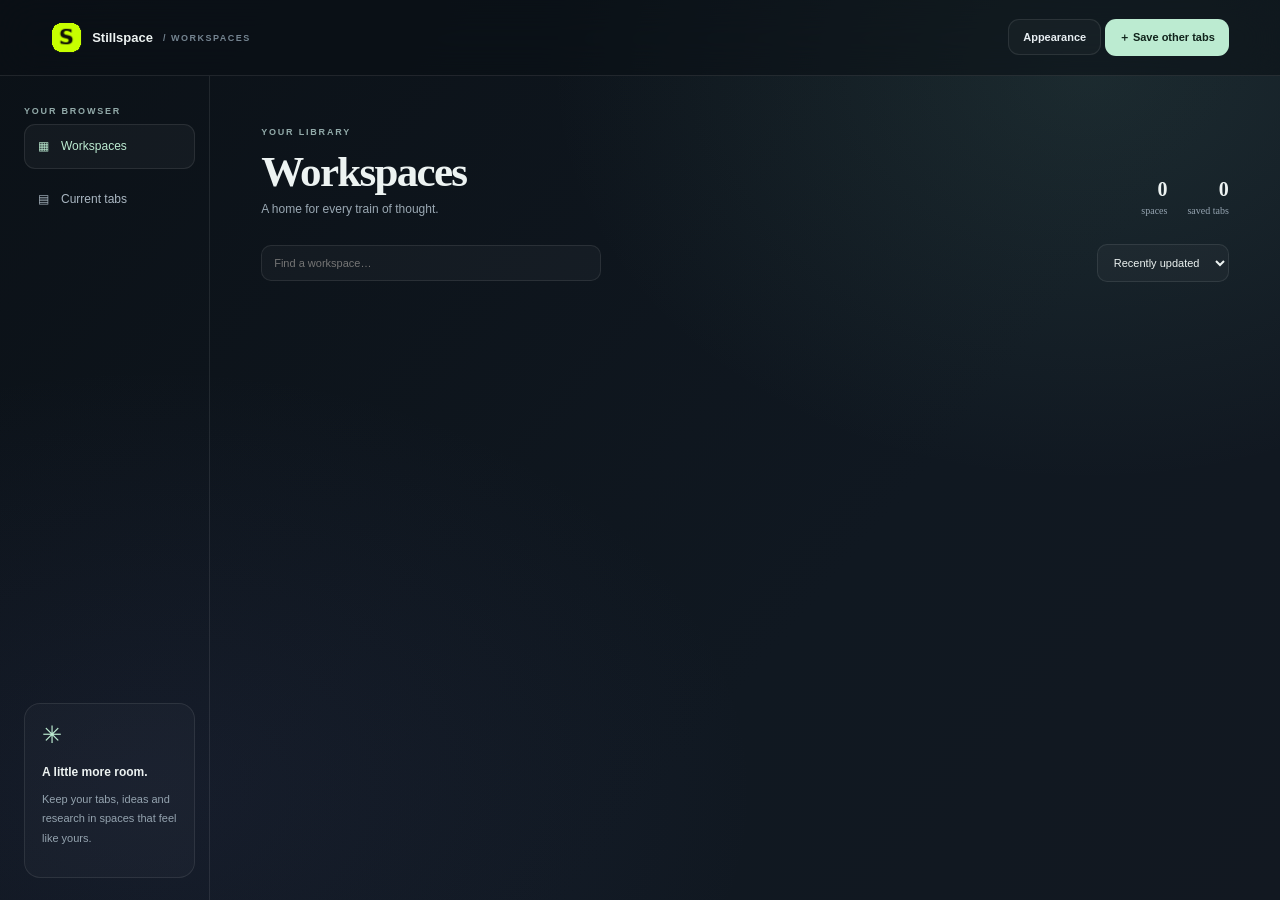
==== manager.html @ 1e831ba9 "chore: baseline Stillspace v2.18.0" ====
<!doctype html><html lang="en"><head><meta charset="utf-8"><meta name="viewport" content="width=device-width,initial-scale=1"><title>Stillspace · Workspaces</title><link rel="icon" type="image/png" sizes="32x32" href="icons/icon32.png"><link rel="stylesheet" href="manager.css"></head><body data-theme="aurora"><div class="ambient"></div><header><a class="brand" href="newtab.html"><img class="brand-logo" src="icons/icon32.png" alt=""> <span>Stillspace</span> <small>/ WORKSPACES</small></a><div><button id="appearanceBtn" class="ghost">Appearance</button> <button id="newWorkspaceBtn" class="primary">＋ Save other tabs</button></div></header><main><aside><div class="eyebrow">YOUR BROWSER</div><button class="nav active" data-view="workspaces">▦　Workspaces</button><button class="nav" data-view="current">▤　Current tabs</button><div class="railnote"><span>✳</span><h3>A little more room.</h3><p>Keep your tabs, ideas and research in spaces that feel like yours.</p></div></aside><section class="content"><div class="pagehead"><div><div class="eyebrow" id="kicker">YOUR LIBRARY</div><h1 id="pageTitle">Workspaces</h1><p id="pageDesc">A home for every train of thought.</p></div><div class="stats"><b id="wsTotal">0 <small>spaces</small></b><b id="tabTotal">0 <small>saved tabs</small></b></div></div><section id="workspaceView"><div class="toolbar"><input id="workspaceSearch" placeholder="Find a workspace…"><select id="sortMode"><option value="recent">Recently updated</option><option value="name">Name A–Z</option><option value="tabs">Most tabs</option></select></div><div id="workspaceGrid" class="grid"></div><div id="emptyWorkspaces" class="empty" hidden><h2>Your first space starts here.</h2><p>Save the tabs you’re not using. They’ll be ready when you need them.</p><button class="primary" id="emptySave">Save other tabs</button></div></section><section id="currentView" hidden><div class="toolbar"><span id="currentSummary">Tabs in this window</span><button class="primary" id="stashOthers">Save all except active</button></div><div id="currentTabs" class="tablist"></div></section></section></main><dialog id="workspaceDialog"><form id="workspaceForm"><div class="dialoghead"><h2 id="dialogTitle">New workspace</h2><button type="button" class="ghost" id="cancelDialog">×</button></div><label>Name<input id="wsName" maxlength="48" required placeholder="e.g. DSA sprint"></label><label>Icon<select id="wsIcon"><option>✦</option><option>⌘</option><option>◈</option><option>⌁</option><option>☾</option><option>✳</option><option>▣</option><option>⚡</option><option>📚</option></select></label><label>Accent<div class="colors"><button type="button" data-color="#a8e6c1" style="--c:#a8e6c1"></button><button type="button" data-color="#a9baff" style="--c:#a9baff"></button><button type="button" data-color="#e8b2d1" style="--c:#e8b2d1"></button><button type="button" data-color="#f0cf9a" style="--c:#f0cf9a"></button><button type="button" data-color="#9ad8df" style="--c:#9ad8df"></button></div></label><label>Card style<select id="wsStyle"><option value="glass">Soft glass</option><option value="solid">Solid minimal</option><option value="glow">Ambient glow</option></select></label><label>Next step<input id="wsNextStep" maxlength="140" placeholder="e.g. Finish the API tests"></label><label>Project checkpoint<textarea id="wsCheckpoint" rows="3" maxlength="1200" placeholder="Where did you stop? What should you remember?"></textarea></label><div class="dialogactions"><button type="button" class="ghost" id="cancelDialog2">Cancel</button><button class="primary">Save workspace</button></div></form></dialog><aside id="appearancePanel" class="appearance" hidden><div class="dialoghead"><h2>Appearance</h2><button id="closeAppearance" class="ghost">×</button></div><label>Theme<select id="themeSelect"><option value="aurora">Aurora</option><option value="midnight">Midnight</option><option value="sand">Warm sand</option><option value="rose">Rose dusk</option></select></label><label>Typography<select id="fontSelect"><option value="modern">Modern sans</option><option value="editorial">Editorial serif</option><option value="mono">Developer mono</option></select></label><label>Motion<select id="motionSelect"><option value="ambient">Ambient motion</option><option value="subtle">Subtle</option><option value="off">Reduced motion</option></select></label><div class="eyebrow">WALLPAPER</div><div class="walls"><button data-wall="aurora">Aurora</button><button data-wall="ocean">Ocean</button><button data-wall="dusk">Dusk</button><button data-wall="forest">Forest</button></div><label class="upload">Upload wallpaper<input id="wallpaperFile" type="file" accept="image/*"></label><button id="resetLook" class="ghost full">Reset appearance</button></aside><div id="toast" class="toast"></div><script src="manager.js"></script></body></html>
---- manager.css ----
*{box-sizing:border-box}body{margin:0;min-height:100vh;background:#0b1015;color:#edf3f2;font:13px 'DM Sans',sans-serif;--accent:#bcebd1;--accentText:#10231b;--line:#ffffff17}body[data-theme=midnight]{--accent:#b8c8ff;--accentText:#11182d}body[data-theme=sand]{--accent:#f0d3a8;--accentText:#332619}body[data-theme=rose]{--accent:#f1c4d5;--accentText:#351c2b}body[data-font=editorial]{font-family:'Playfair Display',serif}body[data-font=mono]{font-family:'DM Mono',monospace}.ambient{position:fixed;inset:0;z-index:-1;background:radial-gradient(ellipse at 85% 8%,#6ca99522,transparent 35%),radial-gradient(ellipse at 12% 88%,#575a9d1c,transparent 38%),linear-gradient(130deg,#0b1117,#101821 65%,#121821)}header{height:76px;border-bottom:1px solid var(--line);display:flex;align-items:center;justify-content:space-between;padding:0 4vw;background:#0b10158a;backdrop-filter:blur(20px)}button,input,select{font:inherit}button{cursor:pointer;transition:.18s}button:hover{filter:brightness(1.1);transform:translateY(-1px)}.brand{color:inherit;text-decoration:none;font-weight:800;display:flex;align-items:center;gap:10px}.brand-logo{width:31px;height:31px;display:block;object-fit:cover;border-radius:9px;flex:none}.brand small{color:#758591;font-size:9px;letter-spacing:1.5px}.primary,.ghost{padding:11px 14px;border-radius:11px;font-size:11px;font-weight:700}.primary{background:var(--accent);color:var(--accentText);border:0}.ghost{border:1px solid var(--line);background:#ffffff07;color:#e8eef2}main{display:grid;grid-template-columns:210px minmax(0,1fr);max-width:1500px;margin:auto;min-height:calc(100vh - 76px)}aside:not(.appearance){padding:30px 14px 22px 24px;border-right:1px solid var(--line);display:flex;flex-direction:column;gap:8px}.eyebrow{font-size:9px;letter-spacing:1.8px;color:#92aaa9;font-weight:800}.nav{text-align:left;padding:13px;border:1px solid transparent;border-radius:11px;background:transparent;color:#aab7c2;font-size:12px}.nav.active{color:var(--accent);background:#ffffff09;border-color:var(--line)}.railnote{margin-top:auto;padding:17px;border:1px solid var(--line);border-radius:16px;background:#ffffff06}.railnote span{font-size:24px;color:var(--accent)}.railnote h3{font-size:12px;margin:16px 0 5px}.railnote p,.muted{font-size:11px;line-height:1.8;color:#95a4b0}.content{padding:clamp(25px,4vw,58px);min-width:0}.pagehead{display:flex;justify-content:space-between;align-items:end;margin-bottom:28px;gap:20px}.pagehead h1{font:600 clamp(30px,4vw,43px)/1.1 Manrope;margin:11px 0 7px;letter-spacing:-1.7px}.pagehead p{margin:0;color:#9aa8b3;font-size:12px}.stats{display:flex;gap:20px}.stats b{font:600 20px Manrope;text-align:right}.stats small{display:block;font:10px 'DM Sans';color:#96a5b2;margin-top:4px}.toolbar{display:flex;justify-content:space-between;gap:10px;margin-bottom:16px;align-items:center}.toolbar input,.toolbar select,form input,form select,.appearance select{background:#ffffff08;color:#edf3f2;border:1px solid var(--line);padding:11px 12px;border-radius:10px;outline:none;font-size:11px}.toolbar input{width:min(340px,65%)}select option{background:#111820}.grid{display:grid;grid-template-columns:repeat(3,minmax(0,1fr));gap:13px}.space{--cardAccent:var(--accent);position:relative;overflow:hidden;min-height:185px;padding:17px;border:1px solid var(--line);border-radius:18px;background:linear-gradient(145deg,#ffffff0d,#ffffff03);animation:rise .3s both}.space.solid{background:#111820}.space.glow:before{content:'';position:absolute;right:-45px;top:-50px;width:130px;height:130px;border-radius:50%;background:var(--cardAccent);filter:blur(65px);opacity:.25}.space:hover{border-color:color-mix(in srgb,var(--cardAccent) 50%,transparent);transform:translateY(-3px)}.spacehead{display:flex;align-items:center;justify-content:space-between}.spaceicon{width:40px;height:40px;border-radius:13px;display:grid;place-items:center;color:var(--cardAccent);background:color-mix(in srgb,var(--cardAccent) 13%,transparent);font-size:20px}.count{font-size:10px;color:#a5b2be;border:1px solid var(--line);border-radius:30px;padding:5px 8px}.spacename{font:600 16px Manrope;margin:16px 0 5px;overflow-wrap:anywhere}.meta{font-size:10px;color:#9aa8b3}.favrow{display:flex;margin-top:13px}.fav{display:grid;place-items:center;width:22px;height:22px;margin-left:-2px;border:2px solid #111820;border-radius:50%;overflow:hidden;background:#28343d;font-size:9px}.fav img{width:100%;height:100%;object-fit:cover}.actions{display:flex;gap:6px;margin-top:13px;position:relative}.small{font-size:10px;padding:7px 9px;border-radius:8px;background:#ffffff07;border:1px solid var(--line);color:#e7edf0}.small.restore{background:var(--cardAccent);color:var(--accentText);border-color:transparent;font-weight:700}.empty{padding:60px 20px;text-align:center;border:1px dashed #ffffff24;border-radius:18px}.empty h2{font:600 20px Manrope}.empty p{color:#95a4b0;font-size:12px}.tablist{display:grid;gap:8px}.tabrow{display:flex;align-items:center;gap:12px;padding:12px;border:1px solid var(--line);background:#ffffff05;border-radius:12px;min-width:0}.tabfav{width:28px;height:28px;border-radius:8px;display:grid;place-items:center;background:#ffffff0b;overflow:hidden;flex:none}.tabfav img{width:100%;height:100%;object-fit:cover}.tabinfo{min-width:0;flex:1}.tabtitle,.taburl{white-space:nowrap;overflow:hidden;text-overflow:ellipsis}.tabtitle{font-size:11px;font-weight:700}.taburl{font-size:10px;color:#94a3af;margin-top:4px}.activeflag{font-size:9px;color:var(--accent)}.callout{display:flex;gap:18px;padding:26px;border:1px solid var(--line);border-radius:19px;background:#ffffff08}.star{display:grid;place-items:center;width:48px;height:48px;border-radius:14px;background:#bcebd120;color:var(--accent);font-size:24px;flex:none}.callout h2{font:600 20px Manrope;margin:4px 0 10px}.callout p{font-size:12px;line-height:1.8;color:#9aa8b3;max-width:650px}.pills{display:flex;gap:8px;flex-wrap:wrap;margin-top:18px}.pills span{border:1px solid var(--line);padding:8px 12px;border-radius:30px;color:#aab7c2;font-size:10px}.appearance{position:fixed;right:18px;top:90px;z-index:4;width:min(320px,calc(100% - 36px));padding:22px;background:#111820f5;border:1px solid var(--line);border-radius:19px;box-shadow:0 20px 80px #0008;backdrop-filter:blur(24px)}.appearance[hidden],section[hidden],.empty[hidden]{display:none}.dialoghead{display:flex;justify-content:space-between;align-items:center}.dialoghead h2{font:600 20px Manrope}.appearance label,form label{display:grid;gap:8px;font-size:11px;color:#aab7c2;margin:15px 0}.walls{display:grid;grid-template-columns:repeat(2,1fr);gap:8px;margin:12px 0}.walls button{height:54px;border:1px solid var(--line);border-radius:10px;color:white;background:radial-gradient(at 30% 20%,#80b8a2,transparent 60%),linear-gradient(135deg,#14252e,#24223b)}.walls button[data-wall=ocean]{background:radial-gradient(at 30% 25%,#477e9b,transparent 55%),linear-gradient(145deg,#091724,#132e3d)}.walls button[data-wall=dusk]{background:radial-gradient(at 70% 10%,#a274b2,transparent 48%),linear-gradient(145deg,#302440,#181d36)}.walls button[data-wall=forest]{background:radial-gradient(at 25% 20%,#6e987b,transparent 45%),linear-gradient(145deg,#14271e,#182d32)}.upload{display:block;padding:12px;border:1px dashed var(--line);border-radius:10px;cursor:pointer}.upload input{display:block;margin-top:8px}.full{width:100%}dialog{width:min(420px,calc(100% - 30px));border:1px solid #ffffff22;border-radius:20px;background:#111820;color:#edf3f2;padding:24px;box-shadow:0 30px 100px #0009}dialog::backdrop{background:#03060acc;backdrop-filter:blur(6px)}form label{margin:14px 0}.colors{display:flex;gap:10px}.colors button{width:28px;height:28px;border-radius:50%;background:var(--c);border:3px solid #111820;outline:1px solid transparent}.colors button.selected{outline-color:var(--c)}.dialogactions{display:flex;justify-content:end;gap:8px}.toast{position:fixed;bottom:22px;left:50%;transform:translate(-50%,12px);opacity:0;background:#17212b;border:1px solid var(--line);padding:12px 16px;border-radius:11px;transition:.2s;font-size:11px}.toast.show{opacity:1;transform:translate(-50%,0)}@keyframes rise{from{opacity:0;translate:0 7px}to{opacity:1;translate:0 0}}body[data-motion=off] *,body[data-motion=off] *:before{animation:none!important;transition:none!important}body[data-motion=subtle] .space{animation:none}@media(max-width:1050px){.grid{grid-template-columns:repeat(2,minmax(0,1fr))}}@media(max-width:720px){header{padding:12px 16px;height:auto;gap:10px;flex-wrap:wrap}.brand small{display:none}main{display:block}aside:not(.appearance){display:flex;flex-direction:row;overflow:auto;padding:10px;border-right:0;border-bottom:1px solid var(--line)}.railnote{display:none}.nav{white-space:nowrap}.content{padding:24px 15px}.grid{grid-template-columns:1fr}.pagehead{align-items:flex-start}.stats{gap:12px}}@media(prefers-reduced-motion:reduce){*{animation:none!important;transition:none!important}}
/* v2.7 workspace continuity + clear destructive action */
.continuity{margin-top:10px;padding:10px;border:1px solid #ffffff12;border-radius:10px;background:#00000016;display:grid;gap:6px}.nextstep{font-size:10px;color:var(--cardAccent);font-weight:800;line-height:1.5;overflow-wrap:anywhere}.checkpoint{font-size:10px;line-height:1.55;color:#aab7c2;display:-webkit-box;-webkit-line-clamp:2;-webkit-box-orient:vertical;overflow:hidden;overflow-wrap:anywhere}.actions .small:last-child{border-color:#9b626255;color:#e9a3a3}.actions .small:last-child:hover{background:#6c252533;border-color:#d67a7a}
form textarea{background:#ffffff08;color:#edf3f2;border:1px solid var(--line);padding:11px 12px;border-radius:10px;outline:none;font:inherit;font-size:11px;resize:vertical;min-height:76px}
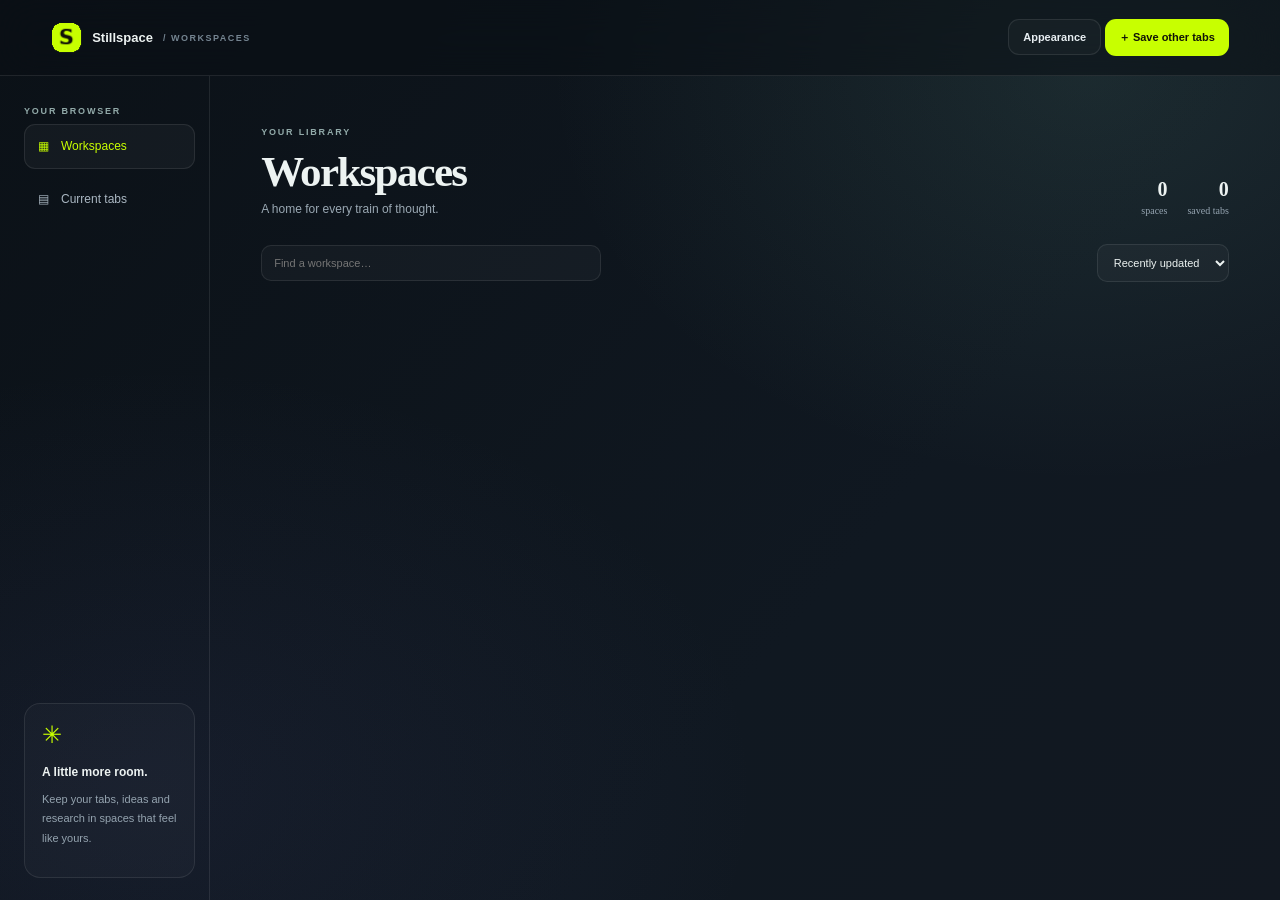
==== commit 58674e42: "chore(release): prepare v2.18.1 for Chrome Web Store compliance and testing" ====
--- a/manager.html
+++ b/manager.html
@@ -1 +1 @@
-<!doctype html><html lang="en"><head><meta charset="utf-8"><meta name="viewport" content="width=device-width,initial-scale=1"><title>Stillspace · Workspaces</title><link rel="icon" type="image/png" sizes="32x32" href="icons/icon32.png"><link rel="stylesheet" href="manager.css"></head><body data-theme="aurora"><div class="ambient"></div><header><a class="brand" href="newtab.html"><img class="brand-logo" src="icons/icon32.png" alt=""> <span>Stillspace</span> <small>/ WORKSPACES</small></a><div><button id="appearanceBtn" class="ghost">Appearance</button> <button id="newWorkspaceBtn" class="primary">＋ Save other tabs</button></div></header><main><aside><div class="eyebrow">YOUR BROWSER</div><button class="nav active" data-view="workspaces">▦　Workspaces</button><button class="nav" data-view="current">▤　Current tabs</button><div class="railnote"><span>✳</span><h3>A little more room.</h3><p>Keep your tabs, ideas and research in spaces that feel like yours.</p></div></aside><section class="content"><div class="pagehead"><div><div class="eyebrow" id="kicker">YOUR LIBRARY</div><h1 id="pageTitle">Workspaces</h1><p id="pageDesc">A home for every train of thought.</p></div><div class="stats"><b id="wsTotal">0 <small>spaces</small></b><b id="tabTotal">0 <small>saved tabs</small></b></div></div><section id="workspaceView"><div class="toolbar"><input id="workspaceSearch" placeholder="Find a workspace…"><select id="sortMode"><option value="recent">Recently updated</option><option value="name">Name A–Z</option><option value="tabs">Most tabs</option></select></div><div id="workspaceGrid" class="grid"></div><div id="emptyWorkspaces" class="empty" hidden><h2>Your first space starts here.</h2><p>Save the tabs you’re not using. They’ll be ready when you need them.</p><button class="primary" id="emptySave">Save other tabs</button></div></section><section id="currentView" hidden><div class="toolbar"><span id="currentSummary">Tabs in this window</span><button class="primary" id="stashOthers">Save all except active</button></div><div id="currentTabs" class="tablist"></div></section></section></main><dialog id="workspaceDialog"><form id="workspaceForm"><div class="dialoghead"><h2 id="dialogTitle">New workspace</h2><button type="button" class="ghost" id="cancelDialog">×</button></div><label>Name<input id="wsName" maxlength="48" required placeholder="e.g. DSA sprint"></label><label>Icon<select id="wsIcon"><option>✦</option><option>⌘</option><option>◈</option><option>⌁</option><option>☾</option><option>✳</option><option>▣</option><option>⚡</option><option>📚</option></select></label><label>Accent<div class="colors"><button type="button" data-color="#a8e6c1" style="--c:#a8e6c1"></button><button type="button" data-color="#a9baff" style="--c:#a9baff"></button><button type="button" data-color="#e8b2d1" style="--c:#e8b2d1"></button><button type="button" data-color="#f0cf9a" style="--c:#f0cf9a"></button><button type="button" data-color="#9ad8df" style="--c:#9ad8df"></button></div></label><label>Card style<select id="wsStyle"><option value="glass">Soft glass</option><option value="solid">Solid minimal</option><option value="glow">Ambient glow</option></select></label><label>Next step<input id="wsNextStep" maxlength="140" placeholder="e.g. Finish the API tests"></label><label>Project checkpoint<textarea id="wsCheckpoint" rows="3" maxlength="1200" placeholder="Where did you stop? What should you remember?"></textarea></label><div class="dialogactions"><button type="button" class="ghost" id="cancelDialog2">Cancel</button><button class="primary">Save workspace</button></div></form></dialog><aside id="appearancePanel" class="appearance" hidden><div class="dialoghead"><h2>Appearance</h2><button id="closeAppearance" class="ghost">×</button></div><label>Theme<select id="themeSelect"><option value="aurora">Aurora</option><option value="midnight">Midnight</option><option value="sand">Warm sand</option><option value="rose">Rose dusk</option></select></label><label>Typography<select id="fontSelect"><option value="modern">Modern sans</option><option value="editorial">Editorial serif</option><option value="mono">Developer mono</option></select></label><label>Motion<select id="motionSelect"><option value="ambient">Ambient motion</option><option value="subtle">Subtle</option><option value="off">Reduced motion</option></select></label><div class="eyebrow">WALLPAPER</div><div class="walls"><button data-wall="aurora">Aurora</button><button data-wall="ocean">Ocean</button><button data-wall="dusk">Dusk</button><button data-wall="forest">Forest</button></div><label class="upload">Upload wallpaper<input id="wallpaperFile" type="file" accept="image/*"></label><button id="resetLook" class="ghost full">Reset appearance</button></aside><div id="toast" class="toast"></div><script src="manager.js"></script></body></html>+<!doctype html><html lang="en"><head><meta charset="utf-8"><meta name="viewport" content="width=device-width,initial-scale=1"><title>Stillspace · Workspaces</title><link rel="icon" type="image/png" sizes="32x32" href="icons/icon32.png"><link rel="stylesheet" href="manager.css"></head><body data-theme="stealth"><div class="ambient"></div><header><a class="brand" href="newtab.html"><img class="brand-logo" src="icons/icon32.png" alt=""> <span>Stillspace</span> <small>/ WORKSPACES</small></a><div><button id="appearanceBtn" class="ghost">Appearance</button> <button id="newWorkspaceBtn" class="primary">＋ Save other tabs</button></div></header><main><aside><div class="eyebrow">YOUR BROWSER</div><button class="nav active" data-view="workspaces">▦　Workspaces</button><button class="nav" data-view="current">▤　Current tabs</button><div class="railnote"><span>✳</span><h3>A little more room.</h3><p>Keep your tabs, ideas and research in spaces that feel like yours.</p></div></aside><section class="content"><div class="pagehead"><div><div class="eyebrow" id="kicker">YOUR LIBRARY</div><h1 id="pageTitle">Workspaces</h1><p id="pageDesc">A home for every train of thought.</p></div><div class="stats"><b id="wsTotal">0 <small>spaces</small></b><b id="tabTotal">0 <small>saved tabs</small></b></div></div><section id="workspaceView"><div class="toolbar"><input id="workspaceSearch" placeholder="Find a workspace…"><select id="sortMode"><option value="recent">Recently updated</option><option value="name">Name A–Z</option><option value="tabs">Most tabs</option></select></div><div id="workspaceGrid" class="grid"></div><div id="emptyWorkspaces" class="empty" hidden><h2>Your first space starts here.</h2><p>Save the tabs you’re not using. They’ll be ready when you need them.</p><button class="primary" id="emptySave">Save other tabs</button></div></section><section id="currentView" hidden><div class="toolbar"><span id="currentSummary">Tabs in this window</span><button class="primary" id="stashOthers">Save all except active</button></div><div id="currentTabs" class="tablist"></div></section></section></main><dialog id="workspaceDialog"><form id="workspaceForm"><div class="dialoghead"><h2 id="dialogTitle">New workspace</h2><button type="button" class="ghost" id="cancelDialog">×</button></div><label>Name<input id="wsName" maxlength="48" required placeholder="e.g. DSA sprint"></label><label>Icon<select id="wsIcon"><option>✦</option><option>⌘</option><option>◈</option><option>⌁</option><option>☾</option><option>✳</option><option>▣</option><option>⚡</option><option>📚</option></select></label><label>Accent<div class="colors"><button type="button" data-color="#a8e6c1" style="--c:#a8e6c1"></button><button type="button" data-color="#a9baff" style="--c:#a9baff"></button><button type="button" data-color="#e8b2d1" style="--c:#e8b2d1"></button><button type="button" data-color="#f0cf9a" style="--c:#f0cf9a"></button><button type="button" data-color="#9ad8df" style="--c:#9ad8df"></button></div></label><label>Card style<select id="wsStyle"><option value="glass">Soft glass</option><option value="solid">Solid minimal</option><option value="glow">Ambient glow</option></select></label><label>Next step<input id="wsNextStep" maxlength="140" placeholder="e.g. Finish the API tests"></label><label>Project checkpoint<textarea id="wsCheckpoint" rows="3" maxlength="1200" placeholder="Where did you stop? What should you remember?"></textarea></label><div class="dialogactions"><button type="button" class="ghost" id="cancelDialog2">Cancel</button><button class="primary">Save workspace</button></div></form></dialog><aside id="appearancePanel" class="appearance" hidden><div class="dialoghead"><h2>Appearance</h2><button id="closeAppearance" class="ghost">×</button></div><label>Theme<select id="themeSelect"><option value="stealth">Stealth mode</option><option value="aurora">Aurora</option><option value="midnight">Midnight</option><option value="sand">Warm sand</option><option value="rose">Rose dusk</option></select></label><label>Typography<select id="fontSelect"><option value="modern">Modern sans</option><option value="editorial">Editorial serif</option><option value="mono">Developer mono</option></select></label><label>Motion<select id="motionSelect"><option value="ambient">Ambient motion</option><option value="subtle">Subtle</option><option value="off">Reduced motion</option></select></label><div class="eyebrow">WALLPAPER</div><div class="walls"><button data-wall="aurora">Aurora</button><button data-wall="ocean">Ocean</button><button data-wall="dusk">Dusk</button><button data-wall="forest">Forest</button></div><label class="upload">Upload wallpaper<input id="wallpaperFile" type="file" accept="image/*"></label><button id="resetLook" class="ghost full">Reset appearance</button></aside><div id="toast" class="toast"></div><script src="manager.js"></script></body></html>
--- a/manager.css
+++ b/manager.css
@@ -1,4 +1,4 @@
-*{box-sizing:border-box}body{margin:0;min-height:100vh;background:#0b1015;color:#edf3f2;font:13px 'DM Sans',sans-serif;--accent:#bcebd1;--accentText:#10231b;--line:#ffffff17}body[data-theme=midnight]{--accent:#b8c8ff;--accentText:#11182d}body[data-theme=sand]{--accent:#f0d3a8;--accentText:#332619}body[data-theme=rose]{--accent:#f1c4d5;--accentText:#351c2b}body[data-font=editorial]{font-family:'Playfair Display',serif}body[data-font=mono]{font-family:'DM Mono',monospace}.ambient{position:fixed;inset:0;z-index:-1;background:radial-gradient(ellipse at 85% 8%,#6ca99522,transparent 35%),radial-gradient(ellipse at 12% 88%,#575a9d1c,transparent 38%),linear-gradient(130deg,#0b1117,#101821 65%,#121821)}header{height:76px;border-bottom:1px solid var(--line);display:flex;align-items:center;justify-content:space-between;padding:0 4vw;background:#0b10158a;backdrop-filter:blur(20px)}button,input,select{font:inherit}button{cursor:pointer;transition:.18s}button:hover{filter:brightness(1.1);transform:translateY(-1px)}.brand{color:inherit;text-decoration:none;font-weight:800;display:flex;align-items:center;gap:10px}.brand-logo{width:31px;height:31px;display:block;object-fit:cover;border-radius:9px;flex:none}.brand small{color:#758591;font-size:9px;letter-spacing:1.5px}.primary,.ghost{padding:11px 14px;border-radius:11px;font-size:11px;font-weight:700}.primary{background:var(--accent);color:var(--accentText);border:0}.ghost{border:1px solid var(--line);background:#ffffff07;color:#e8eef2}main{display:grid;grid-template-columns:210px minmax(0,1fr);max-width:1500px;margin:auto;min-height:calc(100vh - 76px)}aside:not(.appearance){padding:30px 14px 22px 24px;border-right:1px solid var(--line);display:flex;flex-direction:column;gap:8px}.eyebrow{font-size:9px;letter-spacing:1.8px;color:#92aaa9;font-weight:800}.nav{text-align:left;padding:13px;border:1px solid transparent;border-radius:11px;background:transparent;color:#aab7c2;font-size:12px}.nav.active{color:var(--accent);background:#ffffff09;border-color:var(--line)}.railnote{margin-top:auto;padding:17px;border:1px solid var(--line);border-radius:16px;background:#ffffff06}.railnote span{font-size:24px;color:var(--accent)}.railnote h3{font-size:12px;margin:16px 0 5px}.railnote p,.muted{font-size:11px;line-height:1.8;color:#95a4b0}.content{padding:clamp(25px,4vw,58px);min-width:0}.pagehead{display:flex;justify-content:space-between;align-items:end;margin-bottom:28px;gap:20px}.pagehead h1{font:600 clamp(30px,4vw,43px)/1.1 Manrope;margin:11px 0 7px;letter-spacing:-1.7px}.pagehead p{margin:0;color:#9aa8b3;font-size:12px}.stats{display:flex;gap:20px}.stats b{font:600 20px Manrope;text-align:right}.stats small{display:block;font:10px 'DM Sans';color:#96a5b2;margin-top:4px}.toolbar{display:flex;justify-content:space-between;gap:10px;margin-bottom:16px;align-items:center}.toolbar input,.toolbar select,form input,form select,.appearance select{background:#ffffff08;color:#edf3f2;border:1px solid var(--line);padding:11px 12px;border-radius:10px;outline:none;font-size:11px}.toolbar input{width:min(340px,65%)}select option{background:#111820}.grid{display:grid;grid-template-columns:repeat(3,minmax(0,1fr));gap:13px}.space{--cardAccent:var(--accent);position:relative;overflow:hidden;min-height:185px;padding:17px;border:1px solid var(--line);border-radius:18px;background:linear-gradient(145deg,#ffffff0d,#ffffff03);animation:rise .3s both}.space.solid{background:#111820}.space.glow:before{content:'';position:absolute;right:-45px;top:-50px;width:130px;height:130px;border-radius:50%;background:var(--cardAccent);filter:blur(65px);opacity:.25}.space:hover{border-color:color-mix(in srgb,var(--cardAccent) 50%,transparent);transform:translateY(-3px)}.spacehead{display:flex;align-items:center;justify-content:space-between}.spaceicon{width:40px;height:40px;border-radius:13px;display:grid;place-items:center;color:var(--cardAccent);background:color-mix(in srgb,var(--cardAccent) 13%,transparent);font-size:20px}.count{font-size:10px;color:#a5b2be;border:1px solid var(--line);border-radius:30px;padding:5px 8px}.spacename{font:600 16px Manrope;margin:16px 0 5px;overflow-wrap:anywhere}.meta{font-size:10px;color:#9aa8b3}.favrow{display:flex;margin-top:13px}.fav{display:grid;place-items:center;width:22px;height:22px;margin-left:-2px;border:2px solid #111820;border-radius:50%;overflow:hidden;background:#28343d;font-size:9px}.fav img{width:100%;height:100%;object-fit:cover}.actions{display:flex;gap:6px;margin-top:13px;position:relative}.small{font-size:10px;padding:7px 9px;border-radius:8px;background:#ffffff07;border:1px solid var(--line);color:#e7edf0}.small.restore{background:var(--cardAccent);color:var(--accentText);border-color:transparent;font-weight:700}.empty{padding:60px 20px;text-align:center;border:1px dashed #ffffff24;border-radius:18px}.empty h2{font:600 20px Manrope}.empty p{color:#95a4b0;font-size:12px}.tablist{display:grid;gap:8px}.tabrow{display:flex;align-items:center;gap:12px;padding:12px;border:1px solid var(--line);background:#ffffff05;border-radius:12px;min-width:0}.tabfav{width:28px;height:28px;border-radius:8px;display:grid;place-items:center;background:#ffffff0b;overflow:hidden;flex:none}.tabfav img{width:100%;height:100%;object-fit:cover}.tabinfo{min-width:0;flex:1}.tabtitle,.taburl{white-space:nowrap;overflow:hidden;text-overflow:ellipsis}.tabtitle{font-size:11px;font-weight:700}.taburl{font-size:10px;color:#94a3af;margin-top:4px}.activeflag{font-size:9px;color:var(--accent)}.callout{display:flex;gap:18px;padding:26px;border:1px solid var(--line);border-radius:19px;background:#ffffff08}.star{display:grid;place-items:center;width:48px;height:48px;border-radius:14px;background:#bcebd120;color:var(--accent);font-size:24px;flex:none}.callout h2{font:600 20px Manrope;margin:4px 0 10px}.callout p{font-size:12px;line-height:1.8;color:#9aa8b3;max-width:650px}.pills{display:flex;gap:8px;flex-wrap:wrap;margin-top:18px}.pills span{border:1px solid var(--line);padding:8px 12px;border-radius:30px;color:#aab7c2;font-size:10px}.appearance{position:fixed;right:18px;top:90px;z-index:4;width:min(320px,calc(100% - 36px));padding:22px;background:#111820f5;border:1px solid var(--line);border-radius:19px;box-shadow:0 20px 80px #0008;backdrop-filter:blur(24px)}.appearance[hidden],section[hidden],.empty[hidden]{display:none}.dialoghead{display:flex;justify-content:space-between;align-items:center}.dialoghead h2{font:600 20px Manrope}.appearance label,form label{display:grid;gap:8px;font-size:11px;color:#aab7c2;margin:15px 0}.walls{display:grid;grid-template-columns:repeat(2,1fr);gap:8px;margin:12px 0}.walls button{height:54px;border:1px solid var(--line);border-radius:10px;color:white;background:radial-gradient(at 30% 20%,#80b8a2,transparent 60%),linear-gradient(135deg,#14252e,#24223b)}.walls button[data-wall=ocean]{background:radial-gradient(at 30% 25%,#477e9b,transparent 55%),linear-gradient(145deg,#091724,#132e3d)}.walls button[data-wall=dusk]{background:radial-gradient(at 70% 10%,#a274b2,transparent 48%),linear-gradient(145deg,#302440,#181d36)}.walls button[data-wall=forest]{background:radial-gradient(at 25% 20%,#6e987b,transparent 45%),linear-gradient(145deg,#14271e,#182d32)}.upload{display:block;padding:12px;border:1px dashed var(--line);border-radius:10px;cursor:pointer}.upload input{display:block;margin-top:8px}.full{width:100%}dialog{width:min(420px,calc(100% - 30px));border:1px solid #ffffff22;border-radius:20px;background:#111820;color:#edf3f2;padding:24px;box-shadow:0 30px 100px #0009}dialog::backdrop{background:#03060acc;backdrop-filter:blur(6px)}form label{margin:14px 0}.colors{display:flex;gap:10px}.colors button{width:28px;height:28px;border-radius:50%;background:var(--c);border:3px solid #111820;outline:1px solid transparent}.colors button.selected{outline-color:var(--c)}.dialogactions{display:flex;justify-content:end;gap:8px}.toast{position:fixed;bottom:22px;left:50%;transform:translate(-50%,12px);opacity:0;background:#17212b;border:1px solid var(--line);padding:12px 16px;border-radius:11px;transition:.2s;font-size:11px}.toast.show{opacity:1;transform:translate(-50%,0)}@keyframes rise{from{opacity:0;translate:0 7px}to{opacity:1;translate:0 0}}body[data-motion=off] *,body[data-motion=off] *:before{animation:none!important;transition:none!important}body[data-motion=subtle] .space{animation:none}@media(max-width:1050px){.grid{grid-template-columns:repeat(2,minmax(0,1fr))}}@media(max-width:720px){header{padding:12px 16px;height:auto;gap:10px;flex-wrap:wrap}.brand small{display:none}main{display:block}aside:not(.appearance){display:flex;flex-direction:row;overflow:auto;padding:10px;border-right:0;border-bottom:1px solid var(--line)}.railnote{display:none}.nav{white-space:nowrap}.content{padding:24px 15px}.grid{grid-template-columns:1fr}.pagehead{align-items:flex-start}.stats{gap:12px}}@media(prefers-reduced-motion:reduce){*{animation:none!important;transition:none!important}}
+*{box-sizing:border-box}body{margin:0;min-height:100vh;background:#0b1015;color:#edf3f2;font:13px 'DM Sans',sans-serif;--accent:#c8ff00;--accentText:#111407;--line:#ffffff17}body[data-theme=stealth]{--accent:#c8ff00;--accentText:#111407}body[data-theme=aurora]{--accent:#bcebd1;--accentText:#10231b}body[data-theme=midnight]{--accent:#b8c8ff;--accentText:#11182d}body[data-theme=sand]{--accent:#f0d3a8;--accentText:#332619}body[data-theme=rose]{--accent:#f1c4d5;--accentText:#351c2b}body[data-font=editorial]{font-family:'Playfair Display',serif}body[data-font=mono]{font-family:'DM Mono',monospace}.ambient{position:fixed;inset:0;z-index:-1;background:radial-gradient(ellipse at 85% 8%,#6ca99522,transparent 35%),radial-gradient(ellipse at 12% 88%,#575a9d1c,transparent 38%),linear-gradient(130deg,#0b1117,#101821 65%,#121821)}header{height:76px;border-bottom:1px solid var(--line);display:flex;align-items:center;justify-content:space-between;padding:0 4vw;background:#0b10158a;backdrop-filter:blur(20px)}button,input,select{font:inherit}button{cursor:pointer;transition:.18s}button:hover{filter:brightness(1.1);transform:translateY(-1px)}.brand{color:inherit;text-decoration:none;font-weight:800;display:flex;align-items:center;gap:10px}.brand-logo{width:31px;height:31px;display:block;object-fit:cover;border-radius:9px;flex:none}.brand small{color:#758591;font-size:9px;letter-spacing:1.5px}.primary,.ghost{padding:11px 14px;border-radius:11px;font-size:11px;font-weight:700}.primary{background:var(--accent);color:var(--accentText);border:0}.ghost{border:1px solid var(--line);background:#ffffff07;color:#e8eef2}main{display:grid;grid-template-columns:210px minmax(0,1fr);max-width:1500px;margin:auto;min-height:calc(100vh - 76px)}aside:not(.appearance){padding:30px 14px 22px 24px;border-right:1px solid var(--line);display:flex;flex-direction:column;gap:8px}.eyebrow{font-size:9px;letter-spacing:1.8px;color:#92aaa9;font-weight:800}.nav{text-align:left;padding:13px;border:1px solid transparent;border-radius:11px;background:transparent;color:#aab7c2;font-size:12px}.nav.active{color:var(--accent);background:#ffffff09;border-color:var(--line)}.railnote{margin-top:auto;padding:17px;border:1px solid var(--line);border-radius:16px;background:#ffffff06}.railnote span{font-size:24px;color:var(--accent)}.railnote h3{font-size:12px;margin:16px 0 5px}.railnote p,.muted{font-size:11px;line-height:1.8;color:#95a4b0}.content{padding:clamp(25px,4vw,58px);min-width:0}.pagehead{display:flex;justify-content:space-between;align-items:end;margin-bottom:28px;gap:20px}.pagehead h1{font:600 clamp(30px,4vw,43px)/1.1 Manrope;margin:11px 0 7px;letter-spacing:-1.7px}.pagehead p{margin:0;color:#9aa8b3;font-size:12px}.stats{display:flex;gap:20px}.stats b{font:600 20px Manrope;text-align:right}.stats small{display:block;font:10px 'DM Sans';color:#96a5b2;margin-top:4px}.toolbar{display:flex;justify-content:space-between;gap:10px;margin-bottom:16px;align-items:center}.toolbar input,.toolbar select,form input,form select,.appearance select{background:#ffffff08;color:#edf3f2;border:1px solid var(--line);padding:11px 12px;border-radius:10px;outline:none;font-size:11px}.toolbar input{width:min(340px,65%)}select option{background:#111820}.grid{display:grid;grid-template-columns:repeat(3,minmax(0,1fr));gap:13px}.space{--cardAccent:var(--accent);position:relative;overflow:hidden;min-height:185px;padding:17px;border:1px solid var(--line);border-radius:18px;background:linear-gradient(145deg,#ffffff0d,#ffffff03);animation:rise .3s both}.space.solid{background:#111820}.space.glow:before{content:'';position:absolute;right:-45px;top:-50px;width:130px;height:130px;border-radius:50%;background:var(--cardAccent);filter:blur(65px);opacity:.25}.space:hover{border-color:color-mix(in srgb,var(--cardAccent) 50%,transparent);transform:translateY(-3px)}.spacehead{display:flex;align-items:center;justify-content:space-between}.spaceicon{width:40px;height:40px;border-radius:13px;display:grid;place-items:center;color:var(--cardAccent);background:color-mix(in srgb,var(--cardAccent) 13%,transparent);font-size:20px}.count{font-size:10px;color:#a5b2be;border:1px solid var(--line);border-radius:30px;padding:5px 8px}.spacename{font:600 16px Manrope;margin:16px 0 5px;overflow-wrap:anywhere}.meta{font-size:10px;color:#9aa8b3}.favrow{display:flex;margin-top:13px}.fav{display:grid;place-items:center;width:22px;height:22px;margin-left:-2px;border:2px solid #111820;border-radius:50%;overflow:hidden;background:#28343d;font-size:9px}.fav img{width:100%;height:100%;object-fit:cover}.actions{display:flex;gap:6px;margin-top:13px;position:relative}.small{font-size:10px;padding:7px 9px;border-radius:8px;background:#ffffff07;border:1px solid var(--line);color:#e7edf0}.small.restore{background:var(--cardAccent);color:var(--accentText);border-color:transparent;font-weight:700}.empty{padding:60px 20px;text-align:center;border:1px dashed #ffffff24;border-radius:18px}.empty h2{font:600 20px Manrope}.empty p{color:#95a4b0;font-size:12px}.tablist{display:grid;gap:8px}.tabrow{display:flex;align-items:center;gap:12px;padding:12px;border:1px solid var(--line);background:#ffffff05;border-radius:12px;min-width:0}.tabfav{width:28px;height:28px;border-radius:8px;display:grid;place-items:center;background:#ffffff0b;overflow:hidden;flex:none}.tabfav img{width:100%;height:100%;object-fit:cover}.tabinfo{min-width:0;flex:1}.tabtitle,.taburl{white-space:nowrap;overflow:hidden;text-overflow:ellipsis}.tabtitle{font-size:11px;font-weight:700}.taburl{font-size:10px;color:#94a3af;margin-top:4px}.activeflag{font-size:9px;color:var(--accent)}.callout{display:flex;gap:18px;padding:26px;border:1px solid var(--line);border-radius:19px;background:#ffffff08}.star{display:grid;place-items:center;width:48px;height:48px;border-radius:14px;background:#bcebd120;color:var(--accent);font-size:24px;flex:none}.callout h2{font:600 20px Manrope;margin:4px 0 10px}.callout p{font-size:12px;line-height:1.8;color:#9aa8b3;max-width:650px}.pills{display:flex;gap:8px;flex-wrap:wrap;margin-top:18px}.pills span{border:1px solid var(--line);padding:8px 12px;border-radius:30px;color:#aab7c2;font-size:10px}.appearance{position:fixed;right:18px;top:90px;z-index:4;width:min(320px,calc(100% - 36px));padding:22px;background:#111820f5;border:1px solid var(--line);border-radius:19px;box-shadow:0 20px 80px #0008;backdrop-filter:blur(24px)}.appearance[hidden],section[hidden],.empty[hidden]{display:none}.dialoghead{display:flex;justify-content:space-between;align-items:center}.dialoghead h2{font:600 20px Manrope}.appearance label,form label{display:grid;gap:8px;font-size:11px;color:#aab7c2;margin:15px 0}.walls{display:grid;grid-template-columns:repeat(2,1fr);gap:8px;margin:12px 0}.walls button{height:54px;border:1px solid var(--line);border-radius:10px;color:white;background:radial-gradient(at 30% 20%,#80b8a2,transparent 60%),linear-gradient(135deg,#14252e,#24223b)}.walls button[data-wall=ocean]{background:radial-gradient(at 30% 25%,#477e9b,transparent 55%),linear-gradient(145deg,#091724,#132e3d)}.walls button[data-wall=dusk]{background:radial-gradient(at 70% 10%,#a274b2,transparent 48%),linear-gradient(145deg,#302440,#181d36)}.walls button[data-wall=forest]{background:radial-gradient(at 25% 20%,#6e987b,transparent 45%),linear-gradient(145deg,#14271e,#182d32)}.upload{display:block;padding:12px;border:1px dashed var(--line);border-radius:10px;cursor:pointer}.upload input{display:block;margin-top:8px}.full{width:100%}dialog{width:min(420px,calc(100% - 30px));border:1px solid #ffffff22;border-radius:20px;background:#111820;color:#edf3f2;padding:24px;box-shadow:0 30px 100px #0009}dialog::backdrop{background:#03060acc;backdrop-filter:blur(6px)}form label{margin:14px 0}.colors{display:flex;gap:10px}.colors button{width:28px;height:28px;border-radius:50%;background:var(--c);border:3px solid #111820;outline:1px solid transparent}.colors button.selected{outline-color:var(--c)}.dialogactions{display:flex;justify-content:end;gap:8px}.toast{position:fixed;bottom:22px;left:50%;transform:translate(-50%,12px);opacity:0;background:#17212b;border:1px solid var(--line);padding:12px 16px;border-radius:11px;transition:.2s;font-size:11px}.toast.show{opacity:1;transform:translate(-50%,0)}@keyframes rise{from{opacity:0;translate:0 7px}to{opacity:1;translate:0 0}}body[data-motion=off] *,body[data-motion=off] *:before{animation:none!important;transition:none!important}body[data-motion=subtle] .space{animation:none}@media(max-width:1050px){.grid{grid-template-columns:repeat(2,minmax(0,1fr))}}@media(max-width:720px){header{padding:12px 16px;height:auto;gap:10px;flex-wrap:wrap}.brand small{display:none}main{display:block}aside:not(.appearance){display:flex;flex-direction:row;overflow:auto;padding:10px;border-right:0;border-bottom:1px solid var(--line)}.railnote{display:none}.nav{white-space:nowrap}.content{padding:24px 15px}.grid{grid-template-columns:1fr}.pagehead{align-items:flex-start}.stats{gap:12px}}@media(prefers-reduced-motion:reduce){*{animation:none!important;transition:none!important}}
 /* v2.7 workspace continuity + clear destructive action */
 .continuity{margin-top:10px;padding:10px;border:1px solid #ffffff12;border-radius:10px;background:#00000016;display:grid;gap:6px}.nextstep{font-size:10px;color:var(--cardAccent);font-weight:800;line-height:1.5;overflow-wrap:anywhere}.checkpoint{font-size:10px;line-height:1.55;color:#aab7c2;display:-webkit-box;-webkit-line-clamp:2;-webkit-box-orient:vertical;overflow:hidden;overflow-wrap:anywhere}.actions .small:last-child{border-color:#9b626255;color:#e9a3a3}.actions .small:last-child:hover{background:#6c252533;border-color:#d67a7a}
 form textarea{background:#ffffff08;color:#edf3f2;border:1px solid var(--line);padding:11px 12px;border-radius:10px;outline:none;font:inherit;font-size:11px;resize:vertical;min-height:76px}
